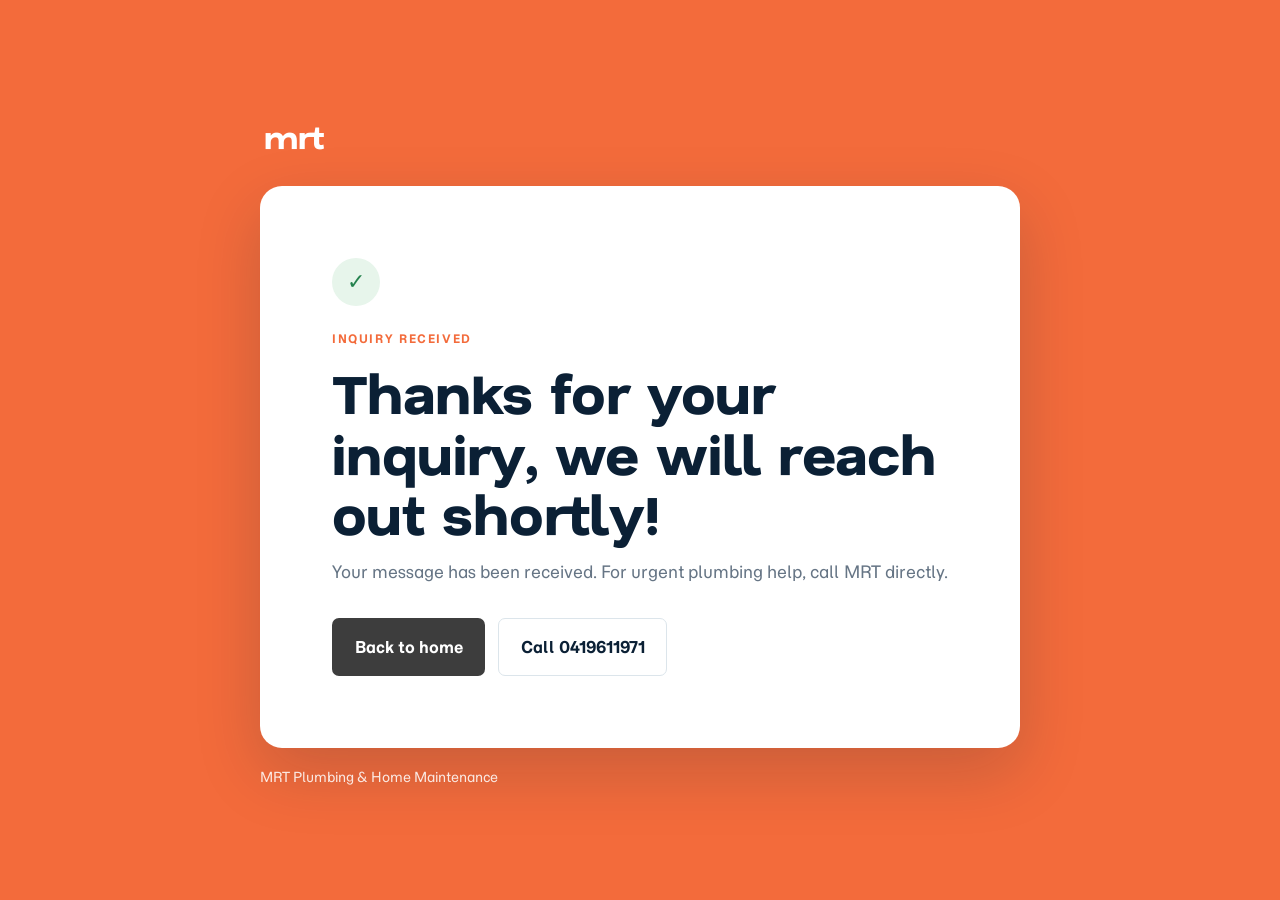
==== thanks.html @ 5a52fe8c "Initial commit — MRT Plumbing website" ====
<!doctype html>
<html lang="en-AU">
  <head>
    <meta charset="UTF-8">
    <meta name="viewport" content="width=device-width, initial-scale=1.0">
    <meta name="theme-color" content="#ff6827">
    <title>Thanks for your inquiry | MRT Plumbing &amp; Home Maintenance</title>
    <link rel="icon" type="image/svg+xml" href="assets/favicon.svg">
    <link rel="preconnect" href="https://fonts.googleapis.com">
    <link rel="preconnect" href="https://fonts.gstatic.com" crossorigin>
    <link href="https://fonts.googleapis.com/css2?family=Momo+Trust+Sans:wght@400&family=Nata+Sans:wght@800&display=swap" rel="stylesheet">
    <link rel="stylesheet" href="css/styles.css">
  </head>
  <body class="thanks-page">
    <main class="thanks-main">
      <a class="thanks-brand" href="index.html" aria-label="MRT home">mrt</a>
      <section class="thanks-card" aria-labelledby="thanks-title">
        <span class="thanks-check" aria-hidden="true">✓</span>
        <p class="eyebrow">Inquiry received</p>
        <h1 id="thanks-title">Thanks for your inquiry, we will reach out shortly!</h1>
        <p>Your message has been received. For urgent plumbing help, call MRT directly.</p>
        <div class="thanks-actions">
          <a class="button thanks-home" href="index.html">Back to home</a>
          <a class="button thanks-call" href="tel:0419611971">Call 0419611971</a>
        </div>
      </section>
      <p class="thanks-footer">MRT Plumbing &amp; Home Maintenance</p>
    </main>
  </body>
</html>
---- css/styles.css ----
:root{--navy:#0b2035;--navy-deep:#071827;--ink:#1d2c3b;--muted:#667585;--line:#dce5eb;--surface:#f4f7f9;--orange:#f36b3b;--orange-dark:#d95528;--gold:#f5b942;--white:#fff;--radius:18px;--shadow:0 18px 45px rgba(11,32,53,.1)}
*{box-sizing:border-box}html{scroll-behavior:smooth}body{margin:0;color:var(--ink);font-family:"DM Sans",Arial,sans-serif;line-height:1.55;background:var(--white)}h1,h2,h3,p{margin-top:0}h1,h2,h3{font-family:Manrope,"DM Sans",sans-serif;line-height:1.12}h1{font-size:clamp(2.7rem,7vw,5.35rem);letter-spacing:-.065em;margin-bottom:1.4rem}h2{font-size:clamp(2.25rem,5vw,3.8rem);letter-spacing:-.055em;margin-bottom:1.3rem}h3{font-size:1.1rem;margin-bottom:.6rem}a{color:inherit;text-decoration:none}.container{width:min(1160px,calc(100% - 40px));margin:0 auto}.skip-link{position:absolute;left:1rem;top:-4rem;background:var(--orange);color:#fff;padding:.7rem 1rem;z-index:20}.skip-link:focus{top:1rem}.site-header{position:sticky;top:0;background:rgba(255,255,255,.94);backdrop-filter:blur(14px);z-index:10;transition:box-shadow .3s}.site-header.scrolled{box-shadow:0 4px 25px rgba(11,32,53,.1)}.header-inner{height:82px;display:flex;align-items:center;justify-content:space-between}.brand{display:flex;align-items:center;gap:.7rem;font-weight:800;letter-spacing:-.03em}.brand-mark{display:grid;place-items:center;width:43px;height:43px;background:var(--navy);color:var(--white);border-radius:9px;font-family:Manrope;font-size:.95rem;letter-spacing:-.08em}.brand-text{font-family:Manrope;font-size:.93rem;line-height:1.1}.brand-text span{display:block;font-family:"DM Sans";font-size:.7rem;letter-spacing:.02em;font-weight:600;color:var(--muted);margin-top:.22rem}.menu-toggle{display:flex;flex-direction:column;gap:5px;border:0;background:transparent;padding:8px;cursor:pointer}.menu-toggle span{display:block;width:23px;height:2px;background:var(--navy);transition:.2s}.primary-nav{position:absolute;top:82px;left:0;right:0;background:#fff;padding:1.3rem 20px 1.7rem;display:none;flex-direction:column;gap:1.25rem;box-shadow:0 15px 20px rgba(11,32,53,.08)}.primary-nav.is-open{display:flex}.primary-nav a:not(.button){font-weight:600;color:var(--muted)}.primary-nav a:not(.button):hover,.primary-nav a:not(.button):focus{color:var(--orange)}.button{display:inline-flex;align-items:center;justify-content:center;gap:.7rem;border:1px solid transparent;border-radius:7px;padding:.95rem 1.35rem;font-weight:700;transition:transform .2s,background .2s,border-color .2s,box-shadow .2s;cursor:pointer}.button:hover,.button:focus-visible{transform:translateY(-2px);box-shadow:0 8px 18px rgba(11,32,53,.16)}.button-orange{background:var(--orange);color:#fff}.button-orange:hover,.button-orange:focus-visible{background:var(--orange-dark)}.button-outline{border-color:var(--line);color:var(--navy);background:#fff}.button-outline:hover,.button-outline:focus-visible{border-color:var(--navy)}.button-small{padding:.7rem 1rem;font-size:.86rem}.button-light{background:#fff;color:var(--navy)}.button-light:hover,.button-light:focus-visible{background:#f8fbfc}.hero{background:var(--surface);padding:4.5rem 0 0;overflow:hidden}.hero-grid{display:grid;gap:3.3rem;align-items:start}.eyebrow{display:flex;align-items:center;gap:.65rem;text-transform:uppercase;letter-spacing:.14em;font-size:.72rem;font-weight:700;color:var(--orange);margin-bottom:1.2rem}.eyebrow-line{width:27px;height:2px;background:currentColor;display:inline-block}.eyebrow-light{color:#ff9977}.hero h1 span,h2 span{color:var(--orange)}.hero-intro{font-size:1.12rem;color:var(--muted);max-width:540px;margin-bottom:1.7rem}.hero-actions{display:flex;flex-wrap:wrap;gap:.8rem}.hero-note{display:flex;align-items:center;gap:.5rem;color:var(--muted);font-size:.8rem;margin:1.6rem 0 0}.status-dot{width:8px;height:8px;background:#2daf72;border-radius:50%;box-shadow:0 0 0 4px rgba(45,175,114,.13)}.hero-visual{position:relative;min-height:380px}.hero-photo-placeholder{height:410px;position:relative;overflow:hidden;border-radius:150px 150px 0 0;background:linear-gradient(150deg,#dbe7ea 0%,#adc2c4 48%,#2e5a63 49%,#153b4d 100%);display:flex;flex-direction:column;justify-content:flex-end;padding:2rem;color:#fff}.hero-photo-placeholder:before{content:"";position:absolute;width:260px;height:260px;border:35px solid rgba(255,255,255,.14);border-radius:50%;top:58px;right:-80px}.photo-label{font-family:Manrope;font-size:1.7rem;line-height:1.1;max-width:210px;position:relative}.photo-detail{font-size:.65rem;letter-spacing:.14em;margin-top:.8rem;opacity:.7}.pipe-shape{position:absolute;border:13px solid rgba(255,255,255,.2);border-radius:50px}.pipe-one{width:140px;height:240px;border-left:0;right:53px;top:67px;transform:rotate(22deg)}.pipe-two{width:180px;height:100px;border-top:0;left:-55px;top:70px}.visual-stamp{position:absolute;right:26px;bottom:29px;width:70px;height:70px;border:1px solid rgba(255,255,255,.5);border-radius:50%;display:grid;place-content:center;text-align:center;font-family:Manrope;font-size:1.2rem;line-height:.8}.visual-stamp small{font-family:"DM Sans";font-size:.42rem;letter-spacing:.1em;margin-top:.35rem}.hero-card{position:absolute;left:-10px;bottom:25px;background:#fff;padding:1rem 1.25rem;border-radius:10px;box-shadow:var(--shadow);display:flex;flex-direction:column}.hero-card strong{font-family:Manrope}.hero-card span{font-size:.75rem;color:var(--muted)}.trust-strip{display:grid;grid-template-columns:repeat(2,1fr);gap:1rem;border-top:1px solid var(--line);margin-top:2.5rem;padding:1.4rem 0}.trust-strip div{display:flex;align-items:center;gap:.55rem;font-size:.75rem;font-weight:600}.trust-icon{display:grid;place-items:center;width:25px;height:25px;color:var(--orange);border:1px solid #f6b49e;border-radius:50%;font-size:.8rem}.section{padding:6rem 0}.section-heading{max-width:620px;margin-bottom:3rem}.section-heading>p:last-child{color:var(--muted);max-width:500px}.services-grid{display:grid;gap:1rem}.service-card{position:relative;padding:1.6rem;border:1px solid var(--line);border-radius:var(--radius);min-height:235px;transition:transform .25s,box-shadow .25s,border-color .25s}.service-card:hover{transform:translateY(-5px);border-color:#f7b9a3;box-shadow:var(--shadow)}.service-card p{color:var(--muted);font-size:.9rem;max-width:250px}.service-icon{width:47px;height:47px;display:grid;place-items:center;background:#fff0eb;color:var(--orange);border-radius:11px;margin-bottom:1.5rem}.service-icon svg{width:28px;height:28px}.card-arrow{position:absolute;right:1.5rem;bottom:1.3rem;color:var(--orange);font-size:1.3rem}.about-section{background:var(--navy);color:#fff}.about-grid{display:grid;gap:3rem}.about-panel h2{max-width:600px}.about-lead{color:#b7c5d0;max-width:560px;font-size:1.05rem}.text-link{display:inline-flex;gap:.7rem;color:#fff;font-weight:700;margin-top:1rem}.text-link:hover{color:#ff9977}.about-points{border-top:1px solid rgba(255,255,255,.22)}.about-point{display:flex;gap:1.4rem;padding:1.7rem 0;border-bottom:1px solid rgba(255,255,255,.22)}.about-point>span{color:#ff9977;font-family:Manrope;font-size:.9rem}.about-point h3{margin-bottom:.35rem}.about-point p{color:#b7c5d0;margin:0;font-size:.9rem}.reviews-section{background:var(--surface)}.reviews-heading{display:flex;justify-content:space-between;align-items:flex-end;gap:2rem;margin-bottom:3rem}.reviews-heading .section-heading{margin:0}.rating{display:flex;flex-direction:column;align-items:flex-end}.rating strong{font-family:Manrope;font-size:3rem;line-height:1}.stars{color:var(--gold);letter-spacing:.13em;font-size:1rem}.rating small{color:var(--muted);font-size:.7rem;margin-top:.25rem}.reviews-grid{display:grid;gap:1rem}.review-card{background:#fff;border-radius:var(--radius);padding:1.5rem;display:flex;flex-direction:column;min-height:230px;box-shadow:0 8px 26px rgba(11,32,53,.04)}.review-card blockquote{font-size:.94rem;margin:1rem 0;flex:1}.review-card footer{display:flex;justify-content:space-between;border-top:1px solid var(--line);padding-top:1rem;font-size:.8rem}.review-card footer span{color:var(--muted)}.cta-band{background:var(--orange);color:#fff;padding:3.4rem 0}.cta-inner{display:flex;align-items:center;justify-content:space-between;gap:2rem}.cta-inner h2{margin-bottom:.35rem}.cta-inner p:last-child{margin:0;color:#ffe2d8}.contact-grid{display:grid;gap:3rem}.contact-copy>p:not(.eyebrow){color:var(--muted);max-width:430px}.contact-details{border-top:1px solid var(--line);margin-top:2rem;padding-top:1.1rem;display:grid;gap:1rem}.contact-details>a,.contact-details>div{display:flex;gap:.9rem;align-items:center}.detail-icon{display:grid;place-items:center;width:35px;height:35px;border-radius:50%;background:#fff0eb;color:var(--orange);font-size:1rem}.contact-details small,.contact-details strong{display:block}.contact-details small{color:var(--muted);font-size:.72rem}.contact-details strong{font-size:.9rem}.hours{font-size:.83rem!important;margin-top:2rem}.hours strong{color:var(--ink)}.contact-form{padding:1.7rem;background:var(--surface);border-radius:var(--radius)}.form-row{margin-bottom:1rem}.form-row label{display:block;font-size:.8rem;font-weight:700;margin-bottom:.4rem}.form-row label span{color:var(--orange)}input,textarea{width:100%;border:1px solid #d3dfe7;background:#fff;border-radius:6px;padding:.8rem;font:inherit;color:var(--ink);outline:0;transition:border-color .2s,box-shadow .2s}textarea{resize:vertical}input:focus,textarea:focus{border-color:var(--orange);box-shadow:0 0 0 3px rgba(243,107,59,.15)}.field-error{display:block;color:#b43119;font-size:.72rem;min-height:0;margin-top:.25rem}.form-row.has-error input,.form-row.has-error textarea{border-color:#c9442d}.form-note{color:var(--muted);font-size:.7rem;margin:.9rem 0 0}.form-success{background:#e4f8ed;color:#176b40;border:1px solid #b6e4ca;padding:.75rem;border-radius:6px;font-size:.8rem;margin-top:1rem}.site-footer{background:var(--navy-deep);color:#fff;padding:3.5rem 0 1.2rem}.footer-main{display:grid;gap:2.2rem;padding-bottom:3rem}.brand-footer{color:#fff}.brand-footer .brand-mark{background:var(--orange)}.site-footer p{color:#9cadbb;font-size:.8rem;max-width:250px;margin-top:1.1rem}.footer-links{display:flex;flex-direction:column;align-items:flex-start;gap:.5rem;color:#9cadbb;font-size:.8rem}.footer-links h3{font-size:.78rem;text-transform:uppercase;letter-spacing:.12em;color:#fff;margin-bottom:.4rem}.footer-links a:hover{color:#ff9977}.footer-links strong{color:#fff}.footer-bottom{border-top:1px solid rgba(255,255,255,.13);padding-top:1.2rem;display:flex;justify-content:space-between;gap:1rem;color:#718696;font-size:.7rem}.floating-call{display:none}.reveal{opacity:0;transform:translateY(18px);transition:opacity .7s ease,transform .7s ease}.reveal.is-visible{opacity:1;transform:none}.reveal-delay{transition-delay:.1s}:focus-visible{outline:3px solid #ff9977;outline-offset:3px}
@media(min-width:600px){.trust-strip{grid-template-columns:repeat(4,1fr)}.services-grid{grid-template-columns:repeat(2,1fr)}.reviews-grid{grid-template-columns:repeat(2,1fr)}.footer-main{grid-template-columns:2fr 1fr 1fr 1fr}}
@media(min-width:768px){.container{width:min(1160px,calc(100% - 80px))}.hero{padding-top:6rem}.hero-grid{grid-template-columns:1fr .88fr;gap:4rem}.hero-visual{min-height:460px}.hero-photo-placeholder{height:500px}.services-grid{grid-template-columns:repeat(3,1fr)}.about-grid{grid-template-columns:1.1fr .9fr;align-items:center}.reviews-grid{grid-template-columns:repeat(3,1fr)}.contact-grid{grid-template-columns:.9fr 1.1fr;gap:6rem;align-items:start}.contact-form{padding:2.3rem}.footer-main{grid-template-columns:2fr 1fr 1fr 1fr}}
@media(min-width:900px){.menu-toggle{display:none}.primary-nav{position:static;display:flex;flex-direction:row;align-items:center;padding:0;box-shadow:none;gap:1.6rem;background:transparent}.primary-nav a:not(.button){font-size:.83rem}.nav-call{margin-left:.3rem}}
@media(max-width:767px){.cta-inner{align-items:flex-start;flex-direction:column}.floating-call{display:flex;position:fixed;z-index:9;right:16px;bottom:16px;align-items:center;gap:.45rem;background:var(--orange);color:#fff;padding:.75rem 1rem;border-radius:50px;font-size:.8rem;font-weight:700;box-shadow:0 8px 24px rgba(11,32,53,.25)}}
@media(max-width:460px){.container{width:min(100% - 32px,1160px)}.hero{padding-top:3.5rem}.hero-actions .button{flex:1}.hero-visual{min-height:340px}.hero-photo-placeholder{height:350px}.reviews-heading{align-items:flex-start;flex-direction:column}.rating{align-items:flex-start}.footer-bottom{flex-direction:column}.brand-text{font-size:.82rem}}
@media(prefers-reduced-motion:reduce){html{scroll-behavior:auto}.reveal{transition:none;opacity:1;transform:none}.button,.service-card{transition:none}}
.brand{gap:0}.brand-footer .brand-text span{color:#9cadbb}
.hero-visual{min-height:0}.quote-form{background:#fff;border-radius:20px;overflow:hidden;box-shadow:0 18px 45px rgba(11,32,53,.14)}.quote-form-heading{background:linear-gradient(135deg,#0b587e,#087fba);color:#fff;padding:1.7rem 1.7rem 1.4rem}.quote-form-heading h2{font-size:clamp(1.55rem,3vw,2.15rem);letter-spacing:-.045em;margin:.15rem 0 .55rem;text-transform:none}.quote-form-heading>p:not(.quote-kicker){color:#dbeef7;font-size:.84rem;line-height:1.45;margin:0}.quote-kicker{color:#ffc928;font-size:1.45rem;line-height:1;margin:0}.quote-rating{display:inline-flex;align-items:center;gap:.65rem;background:rgba(255,255,255,.16);border-radius:99px;padding:.55rem .8rem;margin-top:1.1rem;color:#fff;font-size:.72rem;font-weight:600}.quote-rating span{color:#ffc928;letter-spacing:.12em}.quote-form-fields{display:grid;grid-template-columns:1fr 1fr;gap:.85rem;padding:1.35rem 1.7rem 1.5rem}.quote-field{min-width:0}.quote-field-full{grid-column:1/-1}.quote-field label{display:block;position:absolute;width:1px;height:1px;overflow:hidden;clip:rect(0,0,0,0)}.quote-field input,.quote-field select,.quote-field textarea{border:1px solid #d6e2eb;border-radius:13px;background:#f8fafb;color:var(--ink);padding:.82rem 1rem;font-size:.88rem;min-height:52px}.quote-field textarea{min-height:92px;resize:vertical}.quote-field select{appearance:none;background-image:linear-gradient(45deg,transparent 50%,#506171 50%),linear-gradient(135deg,#506171 50%,transparent 50%);background-position:calc(100% - 20px) 23px,calc(100% - 14px) 23px;background-size:6px 6px,6px 6px;background-repeat:no-repeat;padding-right:2.5rem}.quote-field input::placeholder,.quote-field textarea::placeholder{color:#a8b9c7}.quote-field.has-error input,.quote-field.has-error select,.quote-field.has-error textarea{border-color:#c9442d}.quote-field .field-error{display:block;color:#b43119;font-size:.68rem;min-height:0;margin:.15rem .2rem 0}.quote-submit{grid-column:1/-1;width:100%;border:0;background:var(--orange);color:#fff;padding:1rem;font-size:1rem}.quote-privacy{grid-column:1/-1;text-align:center;color:var(--muted);font-size:.72rem;margin:0}.quote-success{grid-column:1/-1;background:#e4f8ed;color:#176b40;border:1px solid #b6e4ca;padding:.7rem;border-radius:8px;font-size:.78rem}.hero-visual .quote-form{width:100%}
@media(max-width:599px){.quote-form-fields{grid-template-columns:1fr}.quote-field-full{grid-column:auto}.quote-submit,.quote-privacy,.quote-success{grid-column:auto}}
@media(min-width:768px){.hero-visual{min-height:0}.hero-visual .quote-form{margin-top:0}}
.hero{background:var(--orange);padding-top:4rem}.hero-copy{max-width:540px}.hero h1{color:var(--navy);max-width:470px}.hero h1 span{color:#fff}.hero-intro{color:var(--navy);max-width:610px}.hero-note{color:var(--navy)}.hero .status-dot{background:var(--navy);box-shadow:0 0 0 4px rgba(11,32,53,.14)}.hero .button-orange{background:var(--navy);color:#fff}.hero .button-orange:hover,.hero .button-orange:focus-visible{background:var(--navy-deep)}.trust-strip{border-top-color:rgba(11,32,53,.22)}.trust-strip div{color:var(--navy)}.trust-icon{color:var(--navy);border-color:rgba(11,32,53,.35)}
@media(max-width:767px){.hero{padding-top:3rem}.hero-grid{gap:2.5rem}}
.site-header{position:absolute;top:1.5rem;left:0;right:0;background:transparent;backdrop-filter:none;box-shadow:none}.site-header.scrolled{box-shadow:none}.header-inner{height:64px;padding:0 1.25rem;background:#3c3c3c;border-radius:13px}.brand{color:#fff}.brand-text span{color:#d3d3d3}.primary-nav{position:static;display:flex;flex-direction:row;align-items:center;padding:0;margin-left:auto;background:transparent;box-shadow:none}.primary-nav>a:not(.nav-call){display:none}.nav-call{background:#fff;color:#161616;border-color:#fff;font-weight:800;padding:.65rem 1.2rem}.nav-call:hover,.nav-call:focus-visible{background:#f4f4f4;color:#161616}.menu-toggle{display:none}.hero{padding-top:8.5rem}
@media(max-width:767px){.site-header{display:block;top:1rem}.header-inner{height:56px;padding:0 .9rem}.menu-toggle{display:flex;margin-left:auto;order:2}.menu-toggle span{background:#fff}.primary-nav{position:absolute;top:64px;left:auto;right:16px;width:min(210px,calc(100vw - 32px));display:none;align-items:stretch;flex-direction:column;margin:0;padding:.7rem;background:#3c3c3c;border-radius:12px;gap:0;box-shadow:0 12px 25px rgba(0,0,0,.18)}.primary-nav.is-open{display:flex}.primary-nav>a:not(.nav-call){display:block;width:100%;color:#fff;padding:.7rem .65rem;font-family:"Momo Trust Sans",Arial,sans-serif;font-size:.88rem;font-weight:400;line-height:1.35;text-align:left}.primary-nav>a:not(.nav-call)+a:not(.nav-call){border-top:1px solid rgba(255,255,255,.14)}.primary-nav>a:not(.nav-call):hover,.primary-nav>a:not(.nav-call):focus{color:#ffad91}.primary-nav .nav-call{display:none}.hero{padding-top:3rem}}
@media(max-width:767px){.hero{padding-top:6.5rem}.hero-phone-button{display:inline-flex;background:transparent;border-color:var(--navy);color:var(--navy)}.hero-phone-button:hover,.hero-phone-button:focus-visible{background:var(--navy);color:#fff;border-color:var(--navy)}.hero-actions{gap:.65rem}}
.quote-form-heading{background:#3d3d3d}.quote-form-heading>p:not(.quote-kicker){color:#fff}.quote-kicker{color:#fff}.quote-rating{background:#505050}.quote-form-fields{background:#fff}.quote-field input,.quote-field select,.quote-field textarea{background:#fff;border-color:#dedede;color:#222}.quote-field input::placeholder,.quote-field textarea::placeholder{color:#9a9a9a}.quote-field select{height:52px;min-height:52px;padding:.82rem 1rem;padding-right:2.5rem;background-color:#fff;background-image:linear-gradient(45deg,transparent 50%,#3d3d3d 50%),linear-gradient(135deg,#3d3d3d 50%,transparent 50%)}.quote-form{box-shadow:0 18px 45px rgba(0,0,0,.16)}
.site-header .brand-text{font-size:1.35rem;letter-spacing:-.055em}
.quote-select-field{position:relative}.quote-select-field::after{content:"";position:absolute;right:1rem;top:1.35rem;width:0;height:0;border-left:5px solid transparent;border-right:5px solid transparent;border-top:6px solid #3d3d3d;pointer-events:none}.quote-field select{width:100%;box-sizing:border-box;appearance:none!important;-webkit-appearance:none!important;color-scheme:light;background:#fff!important;background-image:none!important;color:#9a9a9a!important;border:1px solid #dedede!important;box-shadow:none!important;font:inherit;font-size:.88rem;font-weight:400;line-height:1.55}
.quote-field select:valid{color:#222!important}
.contact-section{background:var(--orange);color:#fff}.contact-copy>p:not(.eyebrow){color:#fff}.contact-copy .eyebrow{color:#ffd2c2}.contact-copy h2 span{color:#fff}.contact-details{border-top-color:rgba(255,255,255,.35)}.contact-details small{color:#ffe0d5}.contact-details strong{color:#fff}.detail-icon{background:#fff;color:var(--orange)}.hours,.hours strong{color:#fff!important}.contact-form{background:#fff}.contact-form .button-orange{background:var(--orange);color:#fff}
.contact-copy>p:not(.eyebrow){font-size:1.05rem;line-height:1.65}.contact-form{color:var(--ink);padding:2.3rem}.contact-form .form-row label{color:var(--ink);font-size:.88rem;line-height:1.4;margin-bottom:.5rem}.contact-form .form-row label span{color:var(--orange)}.contact-form input,.contact-form textarea{font-size:.95rem;line-height:1.55;padding:.9rem 1rem}.contact-form .form-note{font-size:.78rem;line-height:1.5}.contact-form .button-orange{min-height:50px}
body{font-family:"Momo Trust Sans",Arial,sans-serif}h1,h2,h3{font-family:"Nata Sans",Arial,sans-serif;font-weight:800}h1{line-height:1.02;letter-spacing:.012em}.brand-text{font-family:"Nata Sans",Arial,sans-serif;font-weight:800}.quote-form-heading h2{font-family:"Momo Trust Sans",Arial,sans-serif;font-weight:400}.rating strong{font-family:"Nata Sans",Arial,sans-serif;font-weight:800}
.hero h1{font-size:clamp(2.35rem,5.2vw,4.35rem)}.hero-intro{font-size:1rem}.hero-note{font-size:.75rem}
.hero h1 .service-line,.hero h1 .runaround-line{white-space:nowrap}
.hero h1 .runaround-line{color:var(--navy)}
.hero-phone-button{display:none}
.hero-phone-button{display:none}
@media(max-width:767px){.hero-phone-button{display:inline-flex;background:var(--navy);border-color:var(--navy);color:#fff}.hero-phone-button:hover,.hero-phone-button:focus-visible{background:var(--navy-deep);border-color:var(--navy-deep);color:#fff}}
@media(max-width:767px){.hero-phone-button span{font-size:.95em;line-height:1}}
.hero h1,.hero-intro,.hero-note,.hero h1 .runaround-line{color:#3d3d3d}.hero .status-dot{background:#3d3d3d;box-shadow:0 0 0 4px rgba(61,61,61,.14)}.hero .button-orange,.hero-phone-button{background:#3d3d3d;border-color:#3d3d3d;color:#fff}.hero .button-orange:hover,.hero .button-orange:focus-visible,.hero-phone-button:hover,.hero-phone-button:focus-visible{background:#303030;border-color:#303030;color:#fff}
@media(max-width:767px){.hero-visual{display:none}}
.form-submit-error{grid-column:1/-1;margin:0;color:#b43119;font-size:.82rem;line-height:1.45}.form-success{margin:1rem 0 0;padding:1rem;border:1px solid #b9dec4;border-radius:8px;background:#e7f5eb;color:var(--ink);font-size:.95rem;font-weight:600;line-height:1.5}.form-success:focus{outline:2px solid var(--orange);outline-offset:3px}.quote-success{margin:1rem 1.7rem 1.5rem}.quote-submit:disabled,.contact-form .button-orange:disabled{opacity:.65;cursor:wait;transform:none;box-shadow:none}
.thanks-page{min-height:100vh;background:var(--orange);color:var(--navy);display:grid;place-items:center;padding:2rem}.thanks-main{width:min(760px,100%)}.thanks-brand{display:inline-block;color:#fff;font-family:"Nata Sans",Arial,sans-serif;font-size:2rem;font-weight:800;margin:0 0 1.5rem .25rem}.thanks-card{background:#fff;border-radius:22px;padding:clamp(2rem,7vw,4.5rem);box-shadow:0 24px 65px rgba(11,32,53,.18)}.thanks-check{display:grid;place-items:center;width:48px;height:48px;border-radius:50%;background:#e7f5eb;color:#25824e;font-size:1.4rem;margin-bottom:1.5rem}.thanks-card .eyebrow{margin-bottom:.9rem}.thanks-card h1{font-family:"Nata Sans",Arial,sans-serif;font-size:clamp(2rem,5vw,3.5rem);font-weight:800;line-height:1.08;letter-spacing:0;color:var(--navy);margin:0 0 1rem}.thanks-card>p:not(.eyebrow){color:var(--muted);font-size:1.05rem;line-height:1.6;margin:0}.thanks-actions{display:flex;flex-wrap:wrap;gap:.8rem;margin-top:2rem}.thanks-home{background:#3d3d3d;color:#fff}.thanks-home:hover,.thanks-home:focus-visible{background:#303030}.thanks-call{border-color:var(--line);color:var(--navy)}.thanks-footer{margin:1.2rem 0 0;color:rgba(255,255,255,.85);font-size:.85rem}
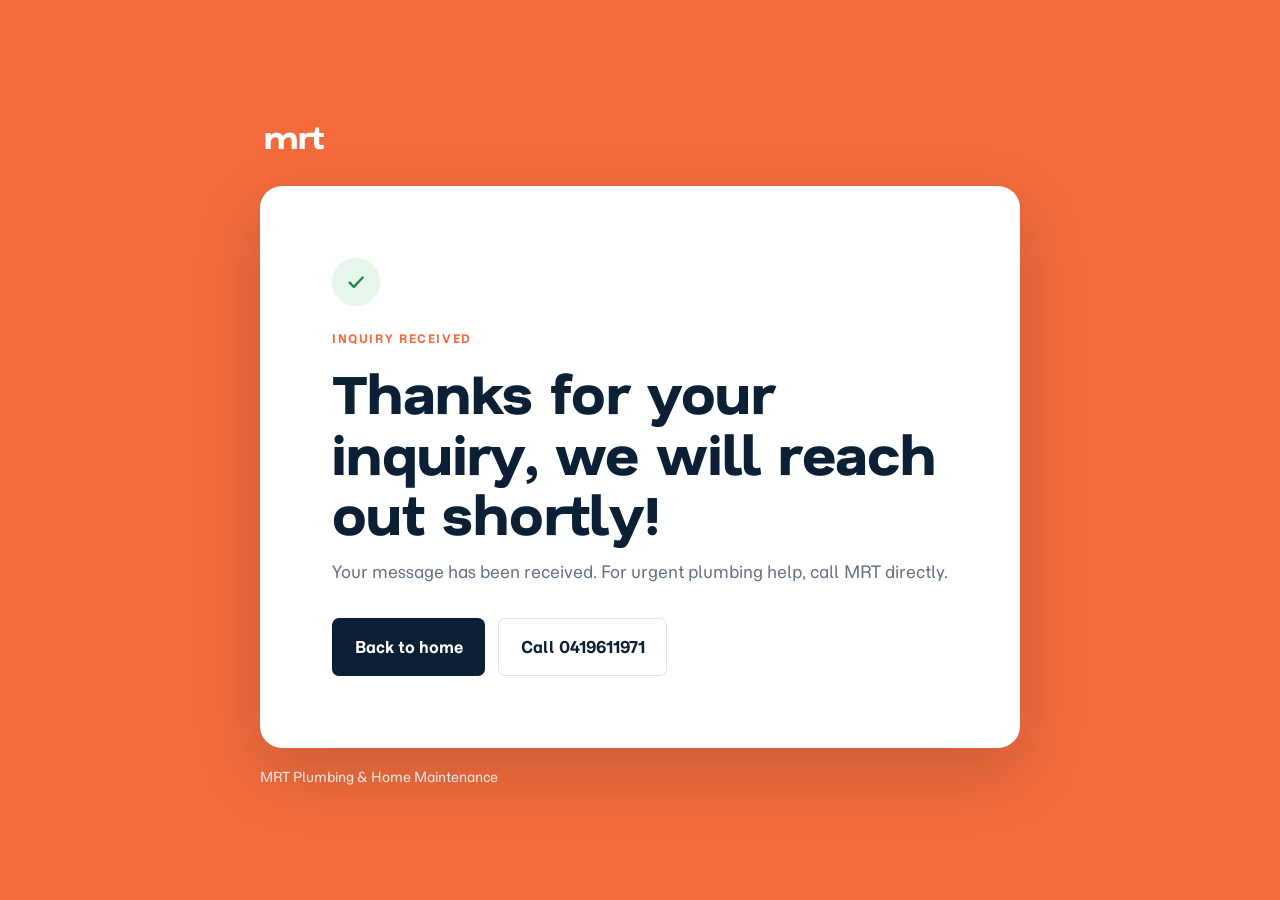
==== commit 7c49c681: "Replace emoji icons with SVGs" ====
--- a/thanks.html
+++ b/thanks.html
@@ -15,7 +15,7 @@
     <main class="thanks-main">
       <a class="thanks-brand" href="index.html" aria-label="MRT home">mrt</a>
       <section class="thanks-card" aria-labelledby="thanks-title">
-        <span class="thanks-check" aria-hidden="true">✓</span>
+        <span class="thanks-check" aria-hidden="true"><svg viewBox="0 0 24 24" width="1em" height="1em" fill="none" focusable="false"><path d="m5 12.5 4.5 4.5L19 7" stroke="currentColor" stroke-width="2.5" stroke-linecap="round" stroke-linejoin="round"/></svg></span>
         <p class="eyebrow">Inquiry received</p>
         <h1 id="thanks-title">Thanks for your inquiry, we will reach out shortly!</h1>
         <p>Your message has been received. For urgent plumbing help, call MRT directly.</p>
--- a/css/styles.css
+++ b/css/styles.css
@@ -33,3 +33,5 @@
 @media(max-width:767px){.hero-visual{display:none}}
 .form-submit-error{grid-column:1/-1;margin:0;color:#b43119;font-size:.82rem;line-height:1.45}.form-success{margin:1rem 0 0;padding:1rem;border:1px solid #b9dec4;border-radius:8px;background:#e7f5eb;color:var(--ink);font-size:.95rem;font-weight:600;line-height:1.5}.form-success:focus{outline:2px solid var(--orange);outline-offset:3px}.quote-success{margin:1rem 1.7rem 1.5rem}.quote-submit:disabled,.contact-form .button-orange:disabled{opacity:.65;cursor:wait;transform:none;box-shadow:none}
 .thanks-page{min-height:100vh;background:var(--orange);color:var(--navy);display:grid;place-items:center;padding:2rem}.thanks-main{width:min(760px,100%)}.thanks-brand{display:inline-block;color:#fff;font-family:"Nata Sans",Arial,sans-serif;font-size:2rem;font-weight:800;margin:0 0 1.5rem .25rem}.thanks-card{background:#fff;border-radius:22px;padding:clamp(2rem,7vw,4.5rem);box-shadow:0 24px 65px rgba(11,32,53,.18)}.thanks-check{display:grid;place-items:center;width:48px;height:48px;border-radius:50%;background:#e7f5eb;color:#25824e;font-size:1.4rem;margin-bottom:1.5rem}.thanks-card .eyebrow{margin-bottom:.9rem}.thanks-card h1{font-family:"Nata Sans",Arial,sans-serif;font-size:clamp(2rem,5vw,3.5rem);font-weight:800;line-height:1.08;letter-spacing:0;color:var(--navy);margin:0 0 1rem}.thanks-card>p:not(.eyebrow){color:var(--muted);font-size:1.05rem;line-height:1.6;margin:0}.thanks-actions{display:flex;flex-wrap:wrap;gap:.8rem;margin-top:2rem}.thanks-home{background:#3d3d3d;color:#fff}.thanks-home:hover,.thanks-home:focus-visible{background:#303030}.thanks-call{border-color:var(--line);color:var(--navy)}.thanks-footer{margin:1.2rem 0 0;color:rgba(255,255,255,.85);font-size:.85rem}
+.header-inner,.quote-form-heading{background:var(--navy)}.quote-rating{background:rgba(255,255,255,.16)}.quote-select-field::after{border-top-color:var(--navy)}.hero h1,.hero-intro,.hero-note,.hero h1 .runaround-line{color:var(--navy)}.hero .status-dot{background:var(--navy);box-shadow:0 0 0 4px rgba(11,32,53,.14)}.hero .button-orange,.hero-phone-button{background:var(--navy);border-color:var(--navy);color:#fff}.hero .button-orange:hover,.hero .button-orange:focus-visible,.hero-phone-button:hover,.hero-phone-button:focus-visible{background:var(--navy-deep);border-color:var(--navy-deep);color:#fff}.thanks-home{background:var(--navy)}.thanks-home:hover,.thanks-home:focus-visible{background:var(--navy-deep)}
+@media(max-width:767px){.primary-nav{background:var(--navy)}}
